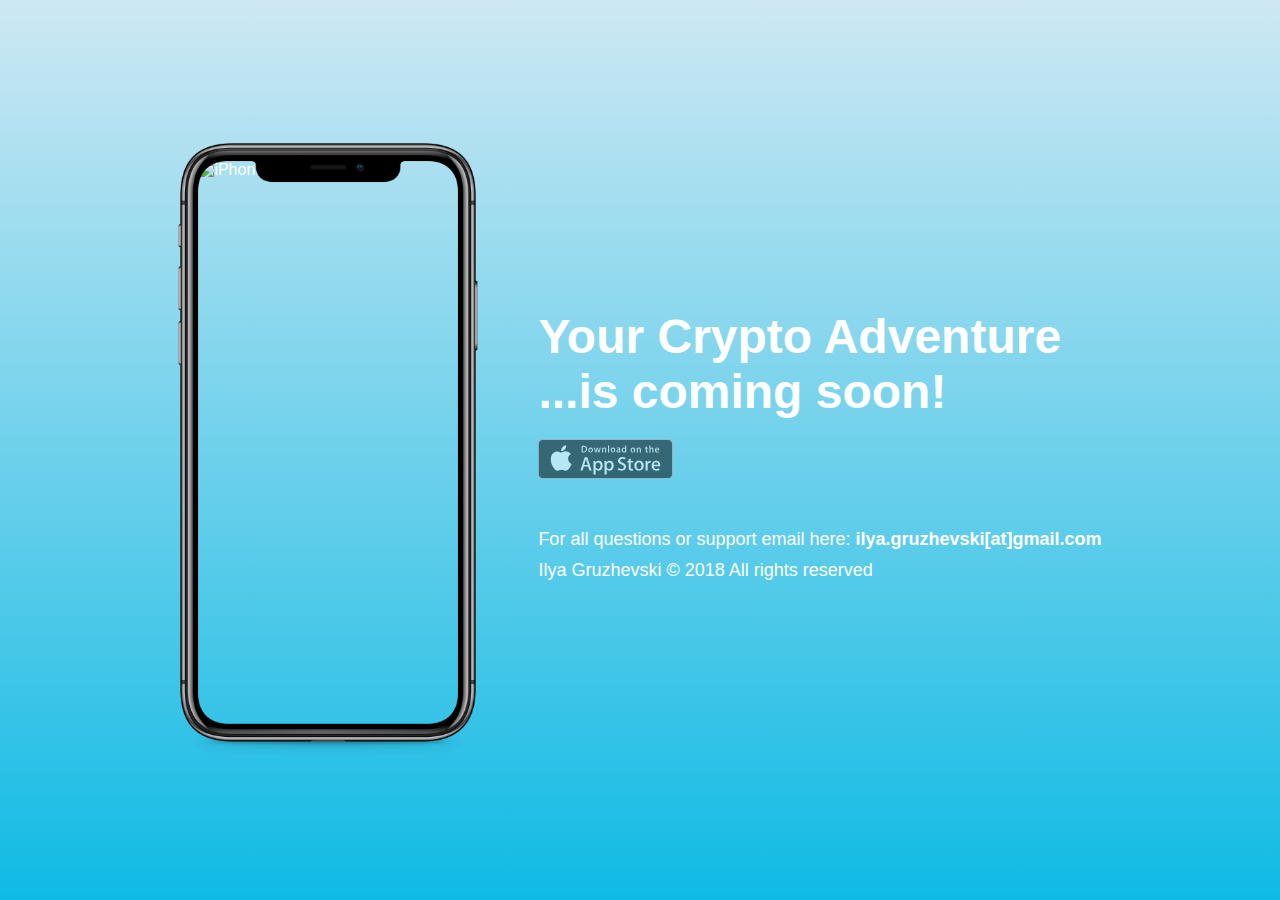
==== index.html @ 2de13550 "first commit" ====
<!DOCTYPE html>
<html lang="en">
<head>
    <meta charset="UTF-8">
    <meta name="viewport" content="width=device-width, initial-scale=1.0">
    <meta http-equiv="X-UA-Compatible" content="ie=edge">
    <meta name="description" content="CryptoCrunch - Your Crypto Adventure">
    <title>CryptoCrunch – Crypto game for iOS</title>
    <meta property="og:type" content="website" />
    <meta property="og:title" content="CryptoCrunch - Your Crypto Adventure"/>
    <!-- <meta property="og:image" content="img/facebook-web-image.png"/> -->
    <meta property="og:url" content="https://ilyagru.github.io/CryptoCrunch"/>
    <meta property="og:site_name" content="CryptoCrunch"/>
    <meta property="og:description" content="CryptoCrunch - Your Crypto Adventure"/>
    <meta name="twitter:title" content="CryptoCrunch - Your Crypto Adventure"/>
    <!-- <meta name="twitter:site" content="@CryptoCrunch"> -->
    <!-- <meta name="twitter:image" content="img/apple-touch-icon-120.png"/> -->
    <meta name="twitter:url" content="https://ilyagru.github.io/CryptoCrunch"/>
    <meta name="twitter:description" content="CryptoCrunch - Your Crypto Adventure"/>
    <meta name="twitter:card" content="summary"/>
    <meta name="twitter:app:name:iphone" content="CryptoCrunch - Your Crypto Adventure"/>
    <!-- <meta name="twitter:app:id:iphone" content=""/> -->
    <!-- <meta name="apple-itunes-app" content="app-id="> -->
    <!-- <link rel="apple-touch-icon" href="img/apple-touch-icon-76.png"> -->
    <!-- <link rel="apple-touch-icon" sizes="76x76" href="img/apple-touch-icon-76.png"> -->
    <!-- <link rel="apple-touch-icon" sizes="120x120" href="img/apple-touch-icon-120.png"> -->
    <!-- <link rel="apple-touch-icon" sizes="152x152" href="img/apple-touch-icon-152.png"> -->
    <!-- <link rel="apple-touch-icon" sizes="180x180" href="img/apple-touch-icon-180.png"> -->
    <!-- <link rel="icon" sizes="192x192" href="img/apple-touch-icon-192.png"> -->
    <link rel="stylesheet" href="styles/styles.css">
</head>
<body>
    <div class="wrapper">
        <main>
            <div class="img-container">
                <img class="img-screen" src="img/screen.gif" alt="iPhone game">
                <img class="img-frame" src="img/iPhone-frame@2x.png" alt="iPhone game">
            </div>
            <div>
                <h1 class="main-title">Your Crypto Adventure<br/>...is coming soon!</h1>
                <a class="main-link" href="#">
                    <img class="img-download" src="img/Download_on_the_App_Store_Badge_US-UK_135x40.svg" alt="Download on the App Store">
                </a>

                <p>For all questions or support email here: <strong>ilya.gruzhevski[at]gmail.com</strong></p>
                <p>Ilya Gruzhevski &copy; 2018 All rights reserved</p>
            </div>
        </main>
    </div>
</body>
</html>
---- styles/styles.css ----
@font-face {
  font-family: 'Dimbo';
  src: url('fonts/DimboRegular.ttf') format('truetype'),
}

* {
    padding: 0;
    margin: 0;
}

html, body {
    height: 100%;
    width: 100%;
    font-family: "Dimbo", "Helvetica-Neue", Helvetica, sans-serif;
}

body {
    background: #CEE8F3;
    background: -webkit-gradient(linear, left top, left bottom, from(#CEE8F3), to(#10BAE4)) no-repeat;
    background: -o-linear-gradient(#CEE8F3, #10BAE4) no-repeat;
    background: linear-gradient(#CEE8F3, #10BAE4) no-repeat;
    color: #fff;
    display: -webkit-box;
    display: -ms-flexbox;
    display: flex;
    -webkit-box-orient: vertical;
    -webkit-box-direction: normal;
        -ms-flex-direction: column;
            flex-direction: column;
    -webkit-box-align: stretch;
        -ms-flex-align: stretch;
            align-items: stretch;
    -webkit-box-pack: center;
        -ms-flex-pack: center;
            justify-content: center;
}

img {
    display: block;
}

.wrapper {
    max-width: 1100px;
    width: 100%;
    margin: 20px auto;
}

h1 {
    font-size: 48px;
}

p {
    font-size: 18px;
    margin-bottom: 10px;
}

a {
    color: #fff;
}

main {
    display: -webkit-box;
    display: -ms-flexbox;
    display: flex;
    -webkit-box-pack: center;
        -ms-flex-pack: center;
            justify-content: center;
    -ms-flex-line-pack: center;
        align-content: center;
    -webkit-box-align: center;
        -ms-flex-align: center;
            align-items: center;
    justify-content: center;
    -ms-flex-wrap: wrap;
        flex-wrap: wrap;
    margin: 20px 30px;
}

.img-container {
    position: relative;
}

.img-frame {
    max-width: 300px;
    width: 100%;
}

.img-screen {
    max-width: 260px;
    width: 100%;
    position: absolute;
    left: 20px;
    top: 18px;
    z-index: -1;
}

.main-link {
    display: block;
    margin: 20px 0 50px;
    opacity: 0.5;
}

.img-download {
    width: 135px;
}

main div {
    margin: 0 30px;
}

@media screen and (max-width: 414px) {
    html, body {
        height: inherit;
    }

    main {
        margin-bottom: 30px;
    }
    main div {
        margin: 10px 0;
    }

    footer p {
        margin-bottom: 10px;
    }
}

@media screen and (max-width: 374px) {
    .img-frame {
        max-width: 250px;
    }

    .img-screen {
        max-width: 220px;
        left: 15px;
        top: 9px;
    }
}
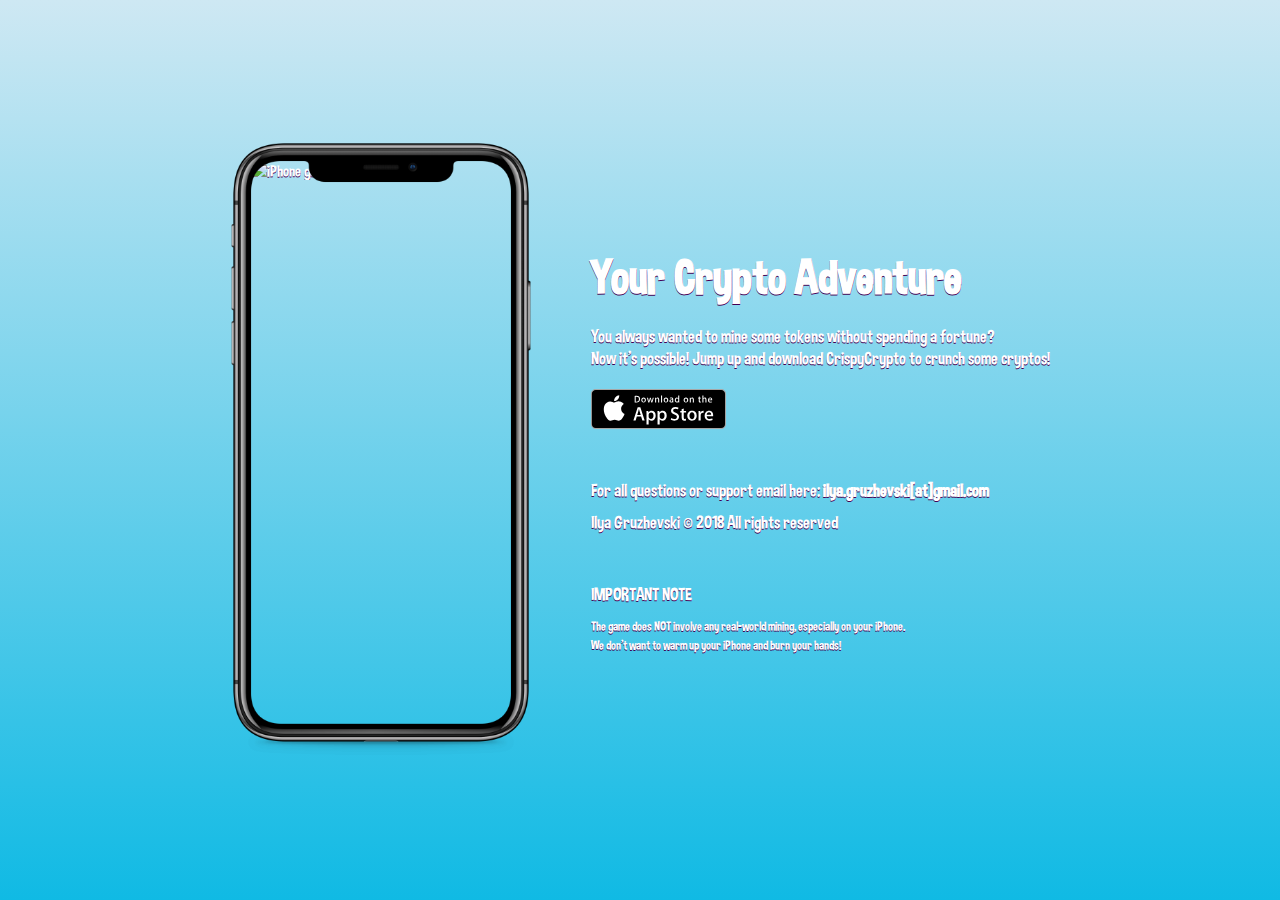
==== commit b2740dba: "add important note" ====
--- a/index.html
+++ b/index.html
@@ -4,46 +4,50 @@
     <meta charset="UTF-8">
     <meta name="viewport" content="width=device-width, initial-scale=1.0">
     <meta http-equiv="X-UA-Compatible" content="ie=edge">
-    <meta name="description" content="CryptoCrunch - Your Crypto Adventure">
-    <title>CryptoCrunch – Crypto game for iOS</title>
+    <meta name="description" content="CrispyCrypto - Your Crypto Adventure">
+    <title>CrispyCrypto – Crypto game for iOS</title>
     <meta property="og:type" content="website" />
-    <meta property="og:title" content="CryptoCrunch - Your Crypto Adventure"/>
+    <meta property="og:title" content="CrispyCrypto - Your Crypto Adventure"/>
     <!-- <meta property="og:image" content="img/facebook-web-image.png"/> -->
-    <meta property="og:url" content="https://ilyagru.github.io/CryptoCrunch"/>
-    <meta property="og:site_name" content="CryptoCrunch"/>
-    <meta property="og:description" content="CryptoCrunch - Your Crypto Adventure"/>
-    <meta name="twitter:title" content="CryptoCrunch - Your Crypto Adventure"/>
-    <!-- <meta name="twitter:site" content="@CryptoCrunch"> -->
-    <!-- <meta name="twitter:image" content="img/apple-touch-icon-120.png"/> -->
-    <meta name="twitter:url" content="https://ilyagru.github.io/CryptoCrunch"/>
-    <meta name="twitter:description" content="CryptoCrunch - Your Crypto Adventure"/>
+    <meta property="og:url" content="https://ilyagru.github.io/crispycrypto"/>
+    <meta property="og:site_name" content="CrispyCrypto"/>
+    <meta property="og:description" content="CrispyCrypto - Your Crypto Adventure"/>
+    <meta name="twitter:title" content="CrispyCrypto - Your Crypto Adventure"/>
+    <!-- <meta name="twitter:site" content="@CrispyCrypto"> -->
+    <meta name="twitter:image" content="img/apple-touch-icon-120.png"/>
+    <meta name="twitter:url" content="https://ilyagru.github.io/crispycrypto"/>
+    <meta name="twitter:description" content="CrispyCrypto - Your Crypto Adventure"/>
     <meta name="twitter:card" content="summary"/>
-    <meta name="twitter:app:name:iphone" content="CryptoCrunch - Your Crypto Adventure"/>
-    <!-- <meta name="twitter:app:id:iphone" content=""/> -->
-    <!-- <meta name="apple-itunes-app" content="app-id="> -->
-    <!-- <link rel="apple-touch-icon" href="img/apple-touch-icon-76.png"> -->
-    <!-- <link rel="apple-touch-icon" sizes="76x76" href="img/apple-touch-icon-76.png"> -->
-    <!-- <link rel="apple-touch-icon" sizes="120x120" href="img/apple-touch-icon-120.png"> -->
-    <!-- <link rel="apple-touch-icon" sizes="152x152" href="img/apple-touch-icon-152.png"> -->
-    <!-- <link rel="apple-touch-icon" sizes="180x180" href="img/apple-touch-icon-180.png"> -->
-    <!-- <link rel="icon" sizes="192x192" href="img/apple-touch-icon-192.png"> -->
+    <meta name="twitter:app:name:iphone" content="CrispyCrypto - Your Crypto Adventure"/>
+    <meta name="twitter:app:id:iphone" content="1412148566"/>
+    <meta name="apple-itunes-app" content="app-id=1412148566">
+    <link rel="apple-touch-icon" href="img/apple-touch-icon-76.png">
+    <link rel="apple-touch-icon" sizes="76x76" href="img/apple-touch-icon-76.png">
+    <link rel="apple-touch-icon" sizes="120x120" href="img/apple-touch-icon-120.png">
+    <link rel="apple-touch-icon" sizes="152x152" href="img/apple-touch-icon-152.png">
+    <link rel="apple-touch-icon" sizes="180x180" href="img/apple-touch-icon-180.png">
+    <link rel="icon" sizes="192x192" href="img/apple-touch-icon-192.png">
     <link rel="stylesheet" href="styles/styles.css">
 </head>
 <body>
     <div class="wrapper">
         <main>
             <div class="img-container">
-                <img class="img-screen" src="img/screen.gif" alt="iPhone game">
+                <img class="img-screen" src="img/iphone-screen.gif" alt="iPhone game">
                 <img class="img-frame" src="img/iPhone-frame@2x.png" alt="iPhone game">
             </div>
             <div>
-                <h1 class="main-title">Your Crypto Adventure<br/>...is coming soon!</h1>
-                <a class="main-link" href="#">
+                <h1 class="main-title">Your Crypto Adventure</h1>
+                <p class="main-description">You always wanted to mine some tokens without spending a fortune?<br/>Now it’s possible! Jump up and download CrispyCrypto to crunch some cryptos!</p>
+                <a class="main-link" href="https://itunes.apple.com/us/app/crispycrypto/id1412148566">
                     <img class="img-download" src="img/Download_on_the_App_Store_Badge_US-UK_135x40.svg" alt="Download on the App Store">
                 </a>
-
                 <p>For all questions or support email here: <strong>ilya.gruzhevski[at]gmail.com</strong></p>
                 <p>Ilya Gruzhevski &copy; 2018 All rights reserved</p>
+                <div class="main-note">
+                    <p>IMPORTANT NOTE</p>
+                    <small>The game does NOT involve any real-world mining, especially on your iPhone.<br/>We don’t want to warm up your iPhone and burn your hands!</small>
+                </div>
             </div>
         </main>
     </div>
--- a/styles/styles.css
+++ b/styles/styles.css
@@ -1,6 +1,6 @@
 @font-face {
-  font-family: 'Dimbo';
-  src: url('fonts/DimboRegular.ttf') format('truetype'),
+  font-family: "Dimbo";
+  src: url("../fonts/DimboRegular.ttf") format("truetype");
 }
 
 * {
@@ -33,6 +33,7 @@
     -webkit-box-pack: center;
         -ms-flex-pack: center;
             justify-content: center;
+    text-shadow: 0px 1px #420053;
 }
 
 img {
@@ -97,7 +98,14 @@
 .main-link {
     display: block;
     margin: 20px 0 50px;
-    opacity: 0.5;
+}
+
+.main-description {
+    margin: 20px 0;
+}
+
+.main-note {
+    margin: 50px auto 0 0;
 }
 
 .img-download {
@@ -125,6 +133,12 @@
     }
 }
 
+@media screen and (max-height: 600px) {
+    html, body {
+        height: inherit;
+    }
+}
+
 @media screen and (max-width: 374px) {
     .img-frame {
         max-width: 250px;
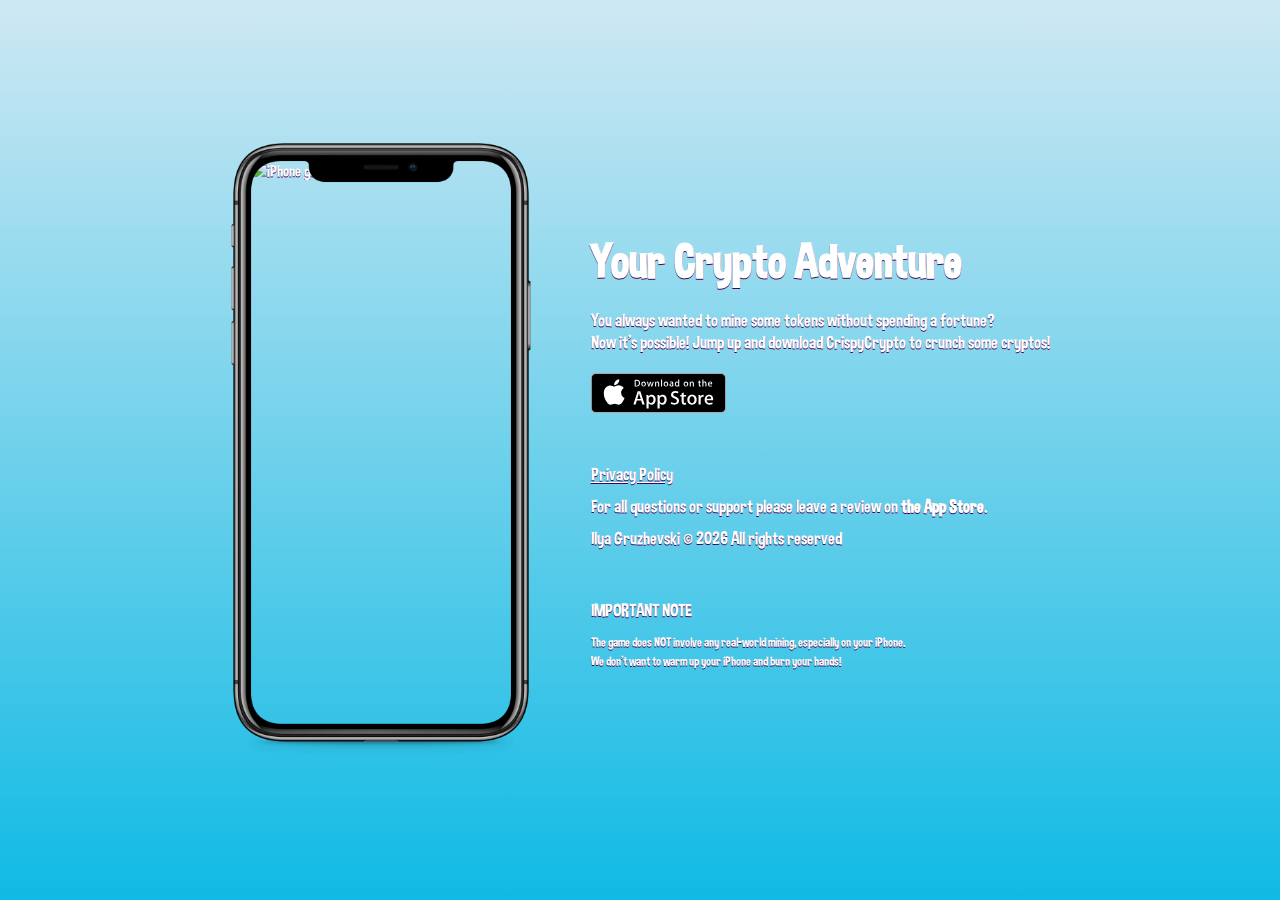
==== commit 06e2d7ac: "fix links" ====
--- a/index.html
+++ b/index.html
@@ -42,8 +42,9 @@
                 <a class="main-link" href="https://itunes.apple.com/us/app/crispycrypto/id1412148566">
                     <img class="img-download" src="img/Download_on_the_App_Store_Badge_US-UK_135x40.svg" alt="Download on the App Store">
                 </a>
-                <p>For all questions or support email here: <strong>ilya.gruzhevski[at]gmail.com</strong></p>
-                <p>Ilya Gruzhevski &copy; 2018 All rights reserved</p>
+                <p><a href="/crispycrypto/privacy-policy.html">Privacy Policy</a></p>
+                <p>For all questions or support please leave a review on <strong>the App Store</strong>.</p>
+                <p>Ilya Gruzhevski &copy; <span id="year"></span> All rights reserved</p>
                 <div class="main-note">
                     <p>IMPORTANT NOTE</p>
                     <small>The game does NOT involve any real-world mining, especially on your iPhone.<br/>We don’t want to warm up your iPhone and burn your hands!</small>
@@ -51,5 +52,8 @@
             </div>
         </main>
     </div>
+    <script type="text/javascript">
+        document.getElementById('year').appendChild(document.createTextNode(new Date().getFullYear()))
+    </script>
 </body>
 </html>
